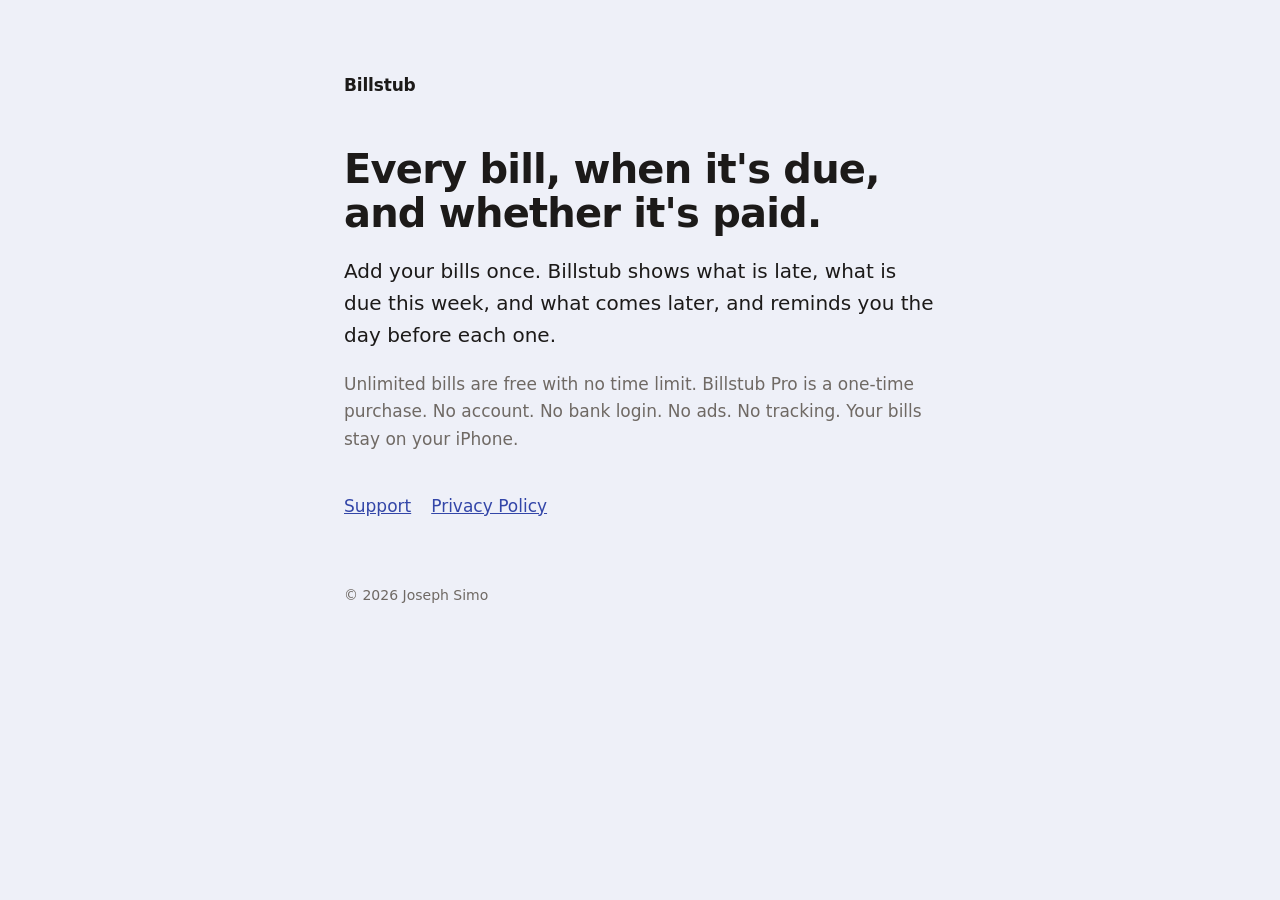
==== index.html @ 25632037 "Billstub site: home, support, privacy" ====
<!doctype html>
<html lang="en"><head><meta charset="utf-8"><meta name="viewport" content="width=device-width,initial-scale=1">
<title>Billstub: bill reminders</title>
<meta name="description" content="Billstub keeps every bill, its due date, and whether it is paid in one list, with a reminder before each one. No account, no bank login, no ads.">
<link rel="stylesheet" href="./style.css"></head>
<body><main>
<header><a href="./">Billstub</a></header>
<h1>Every bill, when it's due, and whether it's paid.</h1>
<p class="lead">Add your bills once. Billstub shows what is late, what is due this week, and what comes later, and reminds you the day before each one.</p>
<p>Unlimited bills are free with no time limit. Billstub Pro is a one-time purchase. No account. No bank login. No ads. No tracking. Your bills stay on your iPhone.</p>
<nav><a href="support/">Support</a><a href="privacy/">Privacy Policy</a></nav>
<footer>&copy; 2026 Joseph Simo</footer>
</main></body></html>
---- style.css ----
:root{--bg:#eef0f8;--fg:#1c1a19;--muted:#6f6964;--accent:#3346a8;--card:#fff}
@media (prefers-color-scheme:dark){:root{--bg:#11131c;--fg:#f5f2ee;--muted:#aaa49e;--accent:#8d9fff;--card:#1b1e2b}}
*{box-sizing:border-box}
body{margin:0;background:var(--bg);color:var(--fg);font:17px/1.6 -apple-system,BlinkMacSystemFont,"SF Pro Text","Inter",system-ui,sans-serif;-webkit-font-smoothing:antialiased}
main{max-width:640px;margin:0 auto;padding:72px 24px 96px}
header a{color:var(--fg);text-decoration:none;font-weight:600;letter-spacing:-.01em}
h1{font-size:40px;line-height:1.1;letter-spacing:-.02em;margin:48px 0 12px}
h2{font-size:19px;margin:40px 0 6px}
p,li{color:var(--muted)}
.lead{font-size:20px;color:var(--fg)}
a{color:var(--accent)}
.button{display:inline-block;margin-top:16px;padding:12px 22px;border-radius:999px;background:var(--accent);color:#fff;text-decoration:none;font-weight:600}
nav{margin-top:40px;display:flex;gap:20px}
footer{margin-top:64px;font-size:14px;color:var(--muted)}
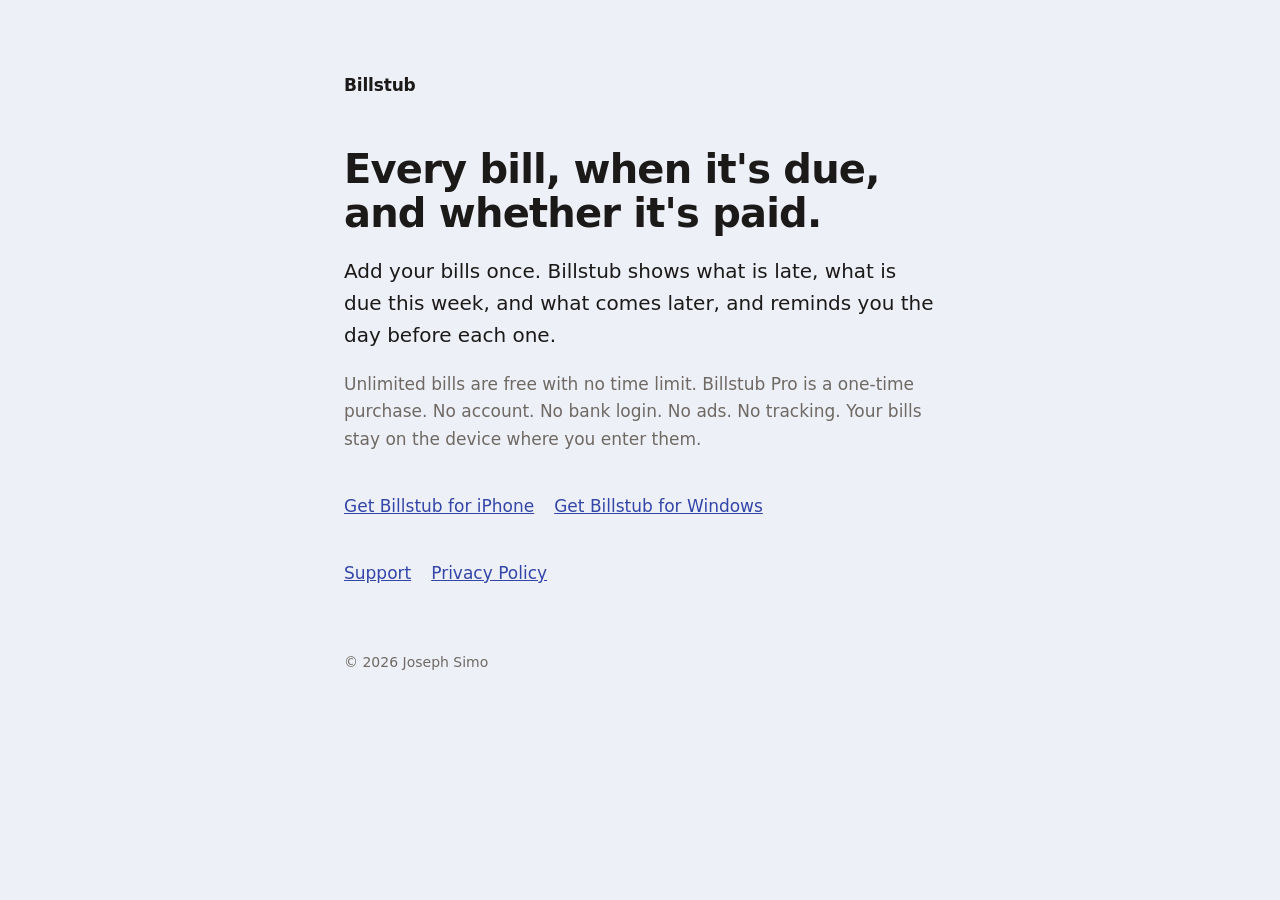
==== commit 5ece34d0: "Link Billstub homepage to iPhone and Windows stores" ====
--- a/index.html
+++ b/index.html
@@ -7,7 +7,8 @@
 <header><a href="./">Billstub</a></header>
 <h1>Every bill, when it's due, and whether it's paid.</h1>
 <p class="lead">Add your bills once. Billstub shows what is late, what is due this week, and what comes later, and reminds you the day before each one.</p>
-<p>Unlimited bills are free with no time limit. Billstub Pro is a one-time purchase. No account. No bank login. No ads. No tracking. Your bills stay on your iPhone.</p>
+<p>Unlimited bills are free with no time limit. Billstub Pro is a one-time purchase. No account. No bank login. No ads. No tracking. Your bills stay on the device where you enter them.</p>
+<nav aria-label="Get Billstub"><a href="https://apps.apple.com/us/app/billstub-bill-reminders/id6827285497">Get Billstub for iPhone</a><a href="https://apps.microsoft.com/detail/9mxl6xgrrzqq?hl=en-US&amp;gl=US">Get Billstub for Windows</a></nav>
 <nav><a href="support/">Support</a><a href="privacy/">Privacy Policy</a></nav>
 <footer>&copy; 2026 Joseph Simo</footer>
 </main></body></html>
